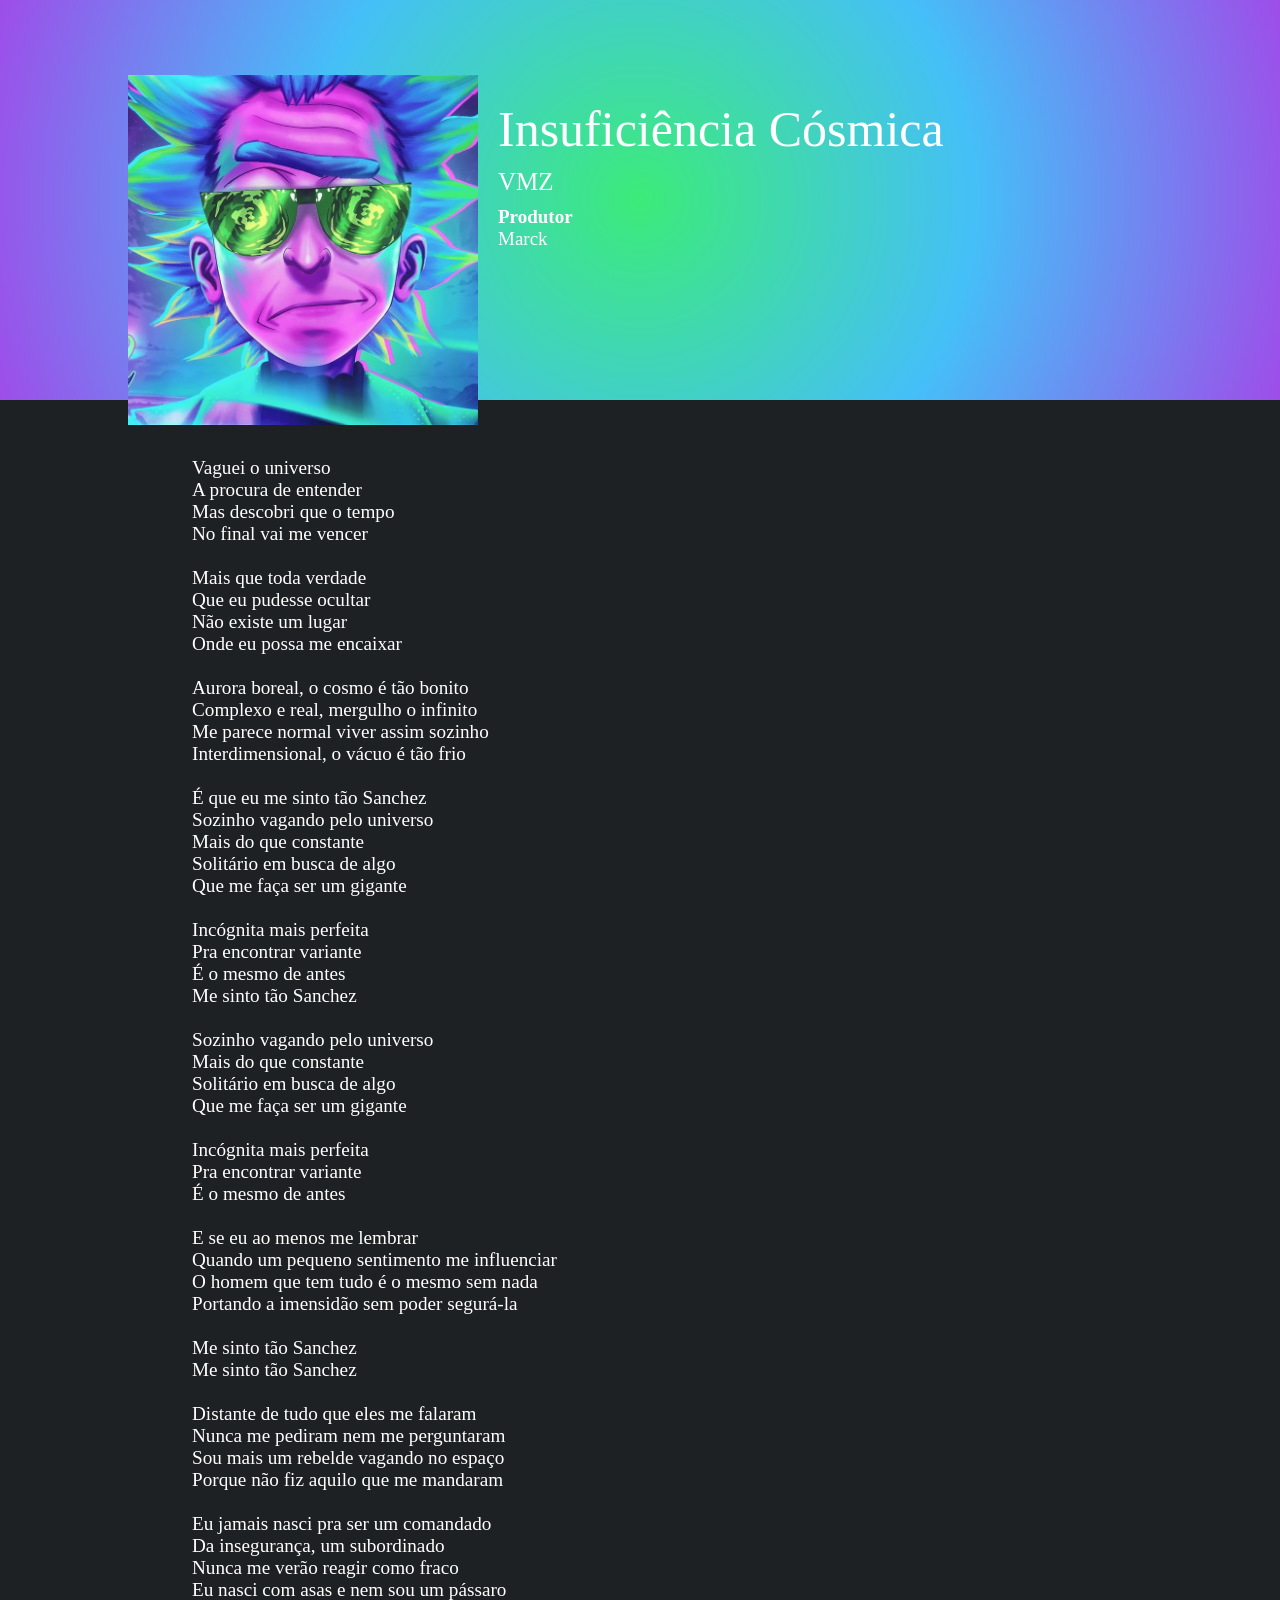
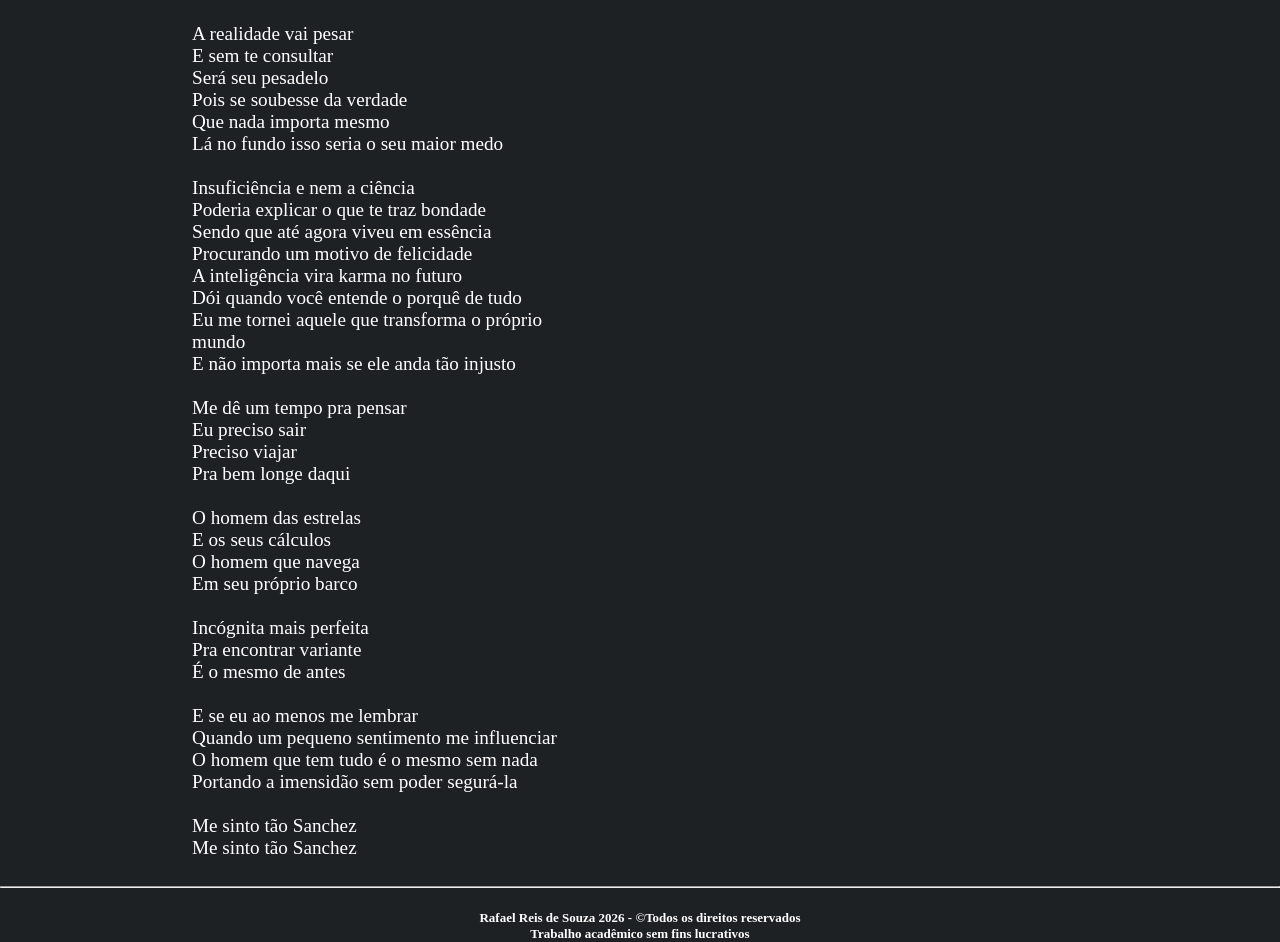
==== CSS-Rafael-Reis-de-Souza/index.html @ 6bc58813 "Criei a Página RaffPlayer" ====
<!DOCTYPE html>
<html lang="en">
<head>
    <meta charset="UTF-8">
    <meta name="viewport" content="width=device-width, initial-scale=1.0">
    <link rel="stylesheet" href="stylesheet.css">
    <link rel="icon" type="image/png" href="img/rickhead.png">
    <title>RaffPlayer</title>
</head>
<body>
        <div class="quadrado"></div>
    <div class="topo">
        <img src="img/rick.jpg" class="imagem">
        <div class="info">
            <p class="titulo">Insuficiência Cósmica</p>
            <p class="artista">VMZ</p>
            <p class="produtor"><b>Produtor </b><br>Marck</p>
        </div>
    </div>
    <div class="conteudo">
        <p class="letra"> Vaguei o universo<br>
            A procura de entender<br>
            Mas descobri que o tempo<br>
            No final vai me vencer<br>
            <br>
            Mais que toda verdade<br>
            Que eu pudesse ocultar<br>
            Não existe um lugar<br>
            Onde eu possa me encaixar<br>
            <br>
            Aurora boreal, o cosmo é tão bonito<br>
            Complexo e real, mergulho o infinito<br>
            Me parece normal viver assim sozinho<br>
            Interdimensional, o vácuo é tão frio<br>
            <br>
            É que eu me sinto tão Sanchez<br>
            Sozinho vagando pelo universo<br>
            Mais do que constante<br>
            Solitário em busca de algo<br>
            Que me faça ser um gigante<br>
            <br>
            Incógnita mais perfeita<br>
            Pra encontrar variante<br>
            É o mesmo de antes<br>
            Me sinto tão Sanchez<br>
            <br>
            Sozinho vagando pelo universo<br>
            Mais do que constante<br>
            Solitário em busca de algo<br>
            Que me faça ser um gigante<br>
            <br>
            Incógnita mais perfeita<br>
            Pra encontrar variante<br>
            É o mesmo de antes<br>
            <br>
            E se eu ao menos me lembrar<br>
            Quando um pequeno sentimento me influenciar<br>
            O homem que tem tudo é o mesmo sem nada<br>
            Portando a imensidão sem poder segurá-la<br>
            <br>
            Me sinto tão Sanchez<br>
            Me sinto tão Sanchez<br>
            <br>
            Distante de tudo que eles me falaram<br>
            Nunca me pediram nem me perguntaram<br>
            Sou mais um rebelde vagando no espaço<br>
            Porque não fiz aquilo que me mandaram<br>
            <br>
            Eu jamais nasci pra ser um comandado<br>
            Da insegurança, um subordinado<br>
            Nunca me verão reagir como fraco<br>
            Eu nasci com asas e nem sou um pássaro<br>
            <br>
            A realidade vai pesar<br>
            E sem te consultar<br>
            Será seu pesadelo<br>
            Pois se soubesse da verdade<br>
            Que nada importa mesmo<br>
            Lá no fundo isso seria o seu maior medo<br>
            <br>
            Insuficiência e nem a ciência<br>
            Poderia explicar o que te traz bondade<br>
            Sendo que até agora viveu em essência<br>
            Procurando um motivo de felicidade<br>

            A inteligência vira karma no futuro<br>
            Dói quando você entende o porquê de tudo<br>
            Eu me tornei aquele que transforma o próprio mundo<br>
            E não importa mais se ele anda tão injusto<br>
            <br>
            Me dê um tempo pra pensar<br>
            Eu preciso sair<br>
            Preciso viajar<br>
            Pra bem longe daqui<br>
            <br>
            O homem das estrelas<br>
            E os seus cálculos<br>
            O homem que navega<br>
            Em seu próprio barco<br>
            <br>
            Incógnita mais perfeita<br>
            Pra encontrar variante<br>
            É o mesmo de antes<br>
            <br>
            E se eu ao menos me lembrar<br>
            Quando um pequeno sentimento me influenciar<br>
            O homem que tem tudo é o mesmo sem nada<br>
            Portando a imensidão sem poder segurá-la<br>
            <br>
            Me sinto tão Sanchez<br>
            Me sinto tão Sanchez</p>
                <iframe class="video"
                width="560" 
                height="315" 
                src="https://www.youtube.com/embed/b_ThPYffRbo" 
                title="VMZ - Insuficiência Cósmica" 
                frameborder="0" 
                allow="accelerometer; autoplay; clipboard-write; encrypted-media; gyroscope; picture-in-picture; web-share" 
                referrerpolicy="strict-origin-when-cross-origin" 
                allowfullscreen>
            </iframe>
                
    </div>

<hr>
<h5 class="rodape"><center>Rafael Reis de Souza 2026 - &copyTodos os direitos reservados<br>Trabalho acadêmico sem fins lucrativos</center></h5>
</body>
</html>
---- CSS-Rafael-Reis-de-Souza/stylesheet.css ----
html, body {
    height: 100%;
    margin: 0;
    padding: 0;
    background-color: #1e2124;
}
.letra {
 color:white;
font-size: larger;
font-family: Verdana;
margin-left: 15%;
}
.quadrado{
    background: radial-gradient(circle, #3ceb79,#45bff8,#9e4de9 );
    width: 100%;
    height: 400px;
}
.imagem {
    width: 350px;
    height: 350px;
    object-fit: cover;
    margin-left: 10%;
    margin-top: -325px;
}   
.topo {
    display:flex;
    gap: 20px;
    flex-direction: row;
    align-items: flex-start;
    
}
.info {
    display: flex;
    flex-direction: column;
    gap: 10px;
}

.titulo {
    margin-top: -300px;
    color: white;
    font-family: Impact;
    font-size: 50px;
}
.artista {
    margin-top: -50px;
    color: white;
    font-family: Verdana;
    font-size: 25px;
}
.produtor {
    margin-top: -25px;
    color: white;
    font-family: Verdana;
    font-size: 19px;
}
.rodape {
    font-family: Verdana;
    font-size: small;
    color: white;
    
}
.conteudo {
    display:flex;
    gap: 20px;
    flex-direction: row;
    align-items: flex-start;
    margin-top: 1%;
}
.video {
    margin-left: 10%;
}
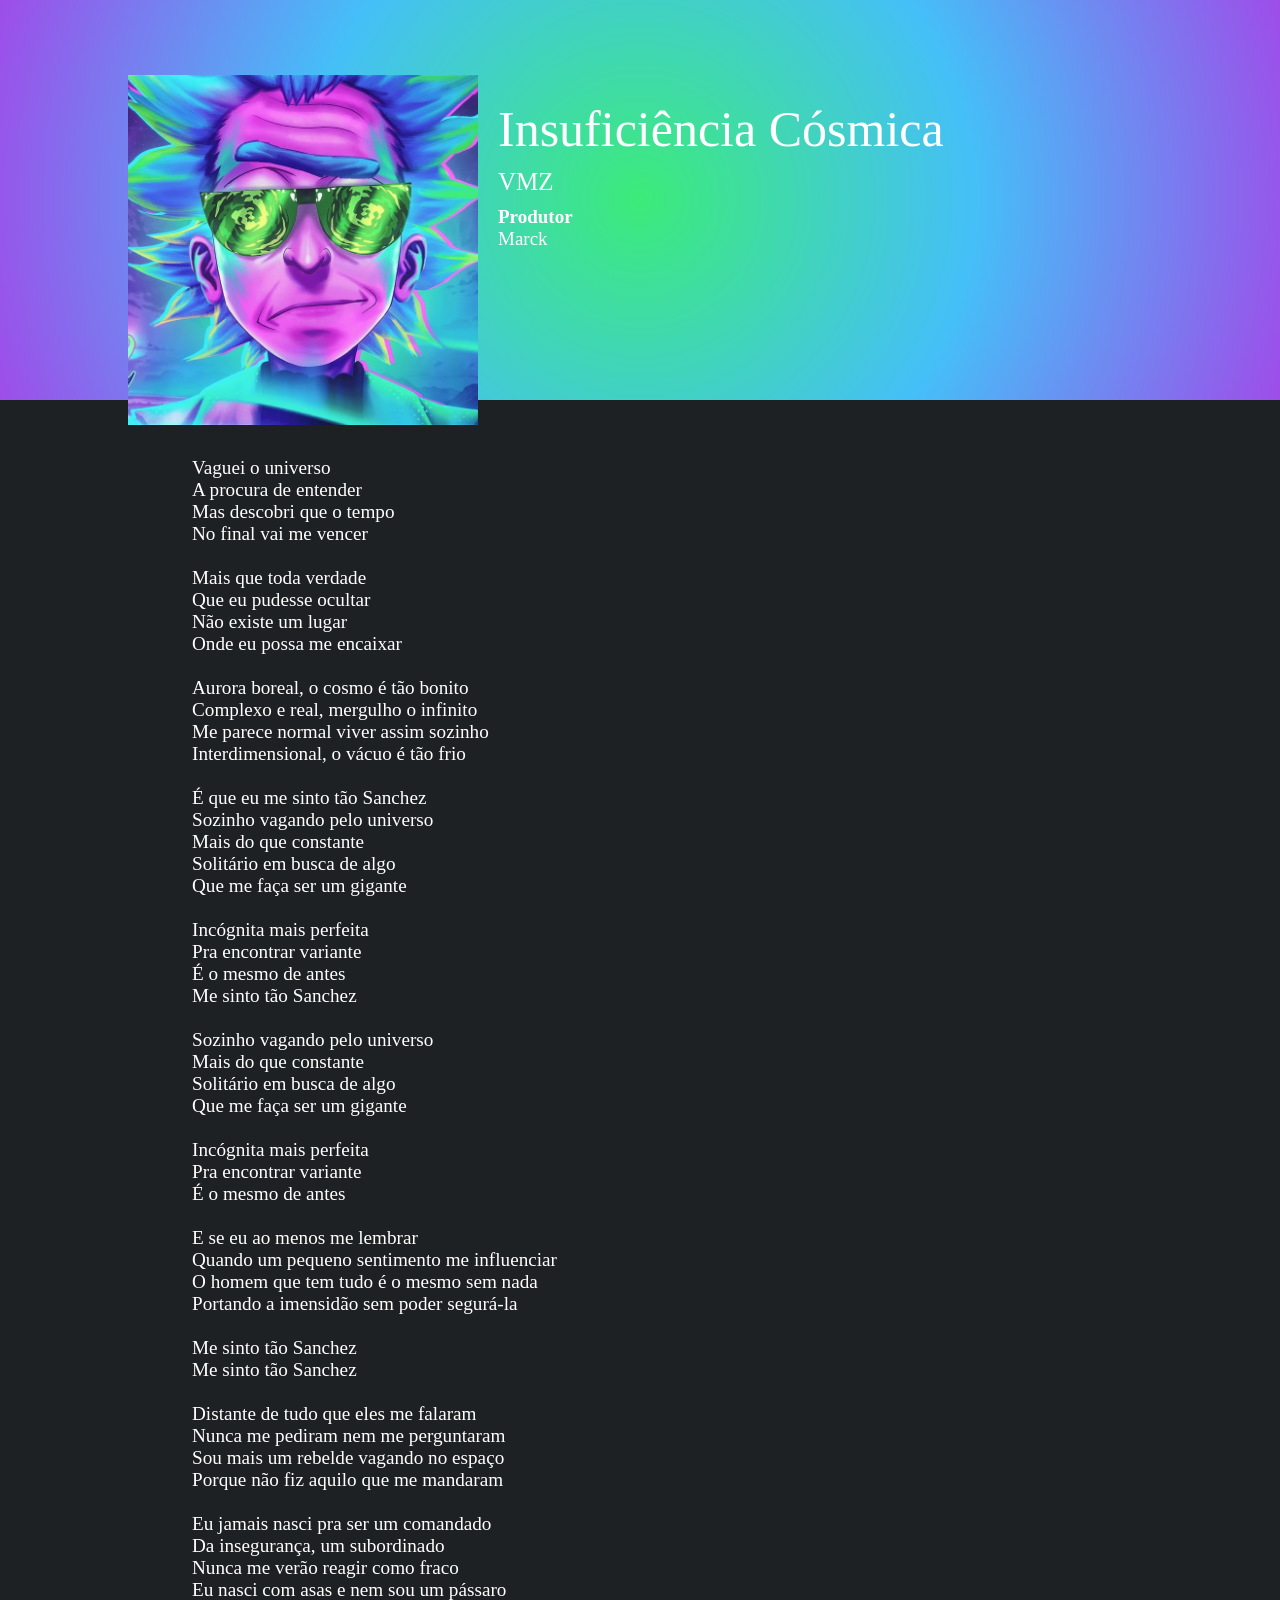
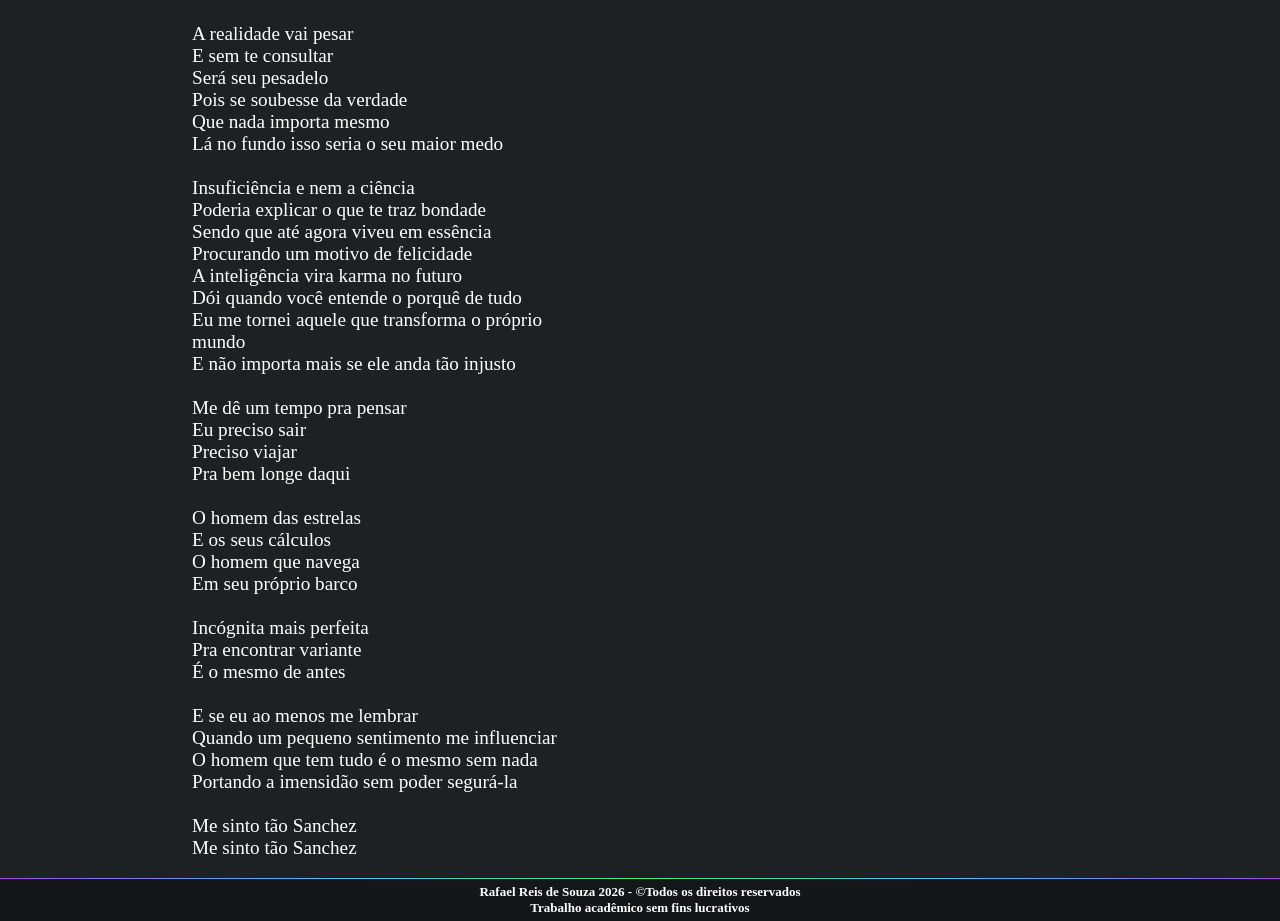
==== commit 8baa8fe8: "Identação melhorada e rodapé mais estético" ====
--- a/CSS-Rafael-Reis-de-Souza/index.html
+++ b/CSS-Rafael-Reis-de-Souza/index.html
@@ -8,7 +8,8 @@
     <title>RaffPlayer</title>
 </head>
 <body>
-        <div class="quadrado"></div>
+    <div class="quadrado"></div>
+
     <div class="topo">
         <img src="img/rick.jpg" class="imagem">
         <div class="info">
@@ -17,8 +18,10 @@
             <p class="produtor"><b>Produtor </b><br>Marck</p>
         </div>
     </div>
+
     <div class="conteudo">
-        <p class="letra"> Vaguei o universo<br>
+        <p class="letra"> 
+            Vaguei o universo<br>
             A procura de entender<br>
             Mas descobri que o tempo<br>
             No final vai me vencer<br>
@@ -109,7 +112,8 @@
             <br>
             Me sinto tão Sanchez<br>
             Me sinto tão Sanchez</p>
-                <iframe class="video"
+
+            <iframe class="video"
                 width="560" 
                 height="315" 
                 src="https://www.youtube.com/embed/b_ThPYffRbo" 
@@ -120,9 +124,7 @@
                 allowfullscreen>
             </iframe>
                 
-    </div>
-
-<hr>
-<h5 class="rodape"><center>Rafael Reis de Souza 2026 - &copyTodos os direitos reservados<br>Trabalho acadêmico sem fins lucrativos</center></h5>
+    </div><hr>
+    <h5 class="rodape"><center>Rafael Reis de Souza 2026 - &copyTodos os direitos reservados<br>Trabalho acadêmico sem fins lucrativos</center></h5>
 </body>
 </html>
--- a/CSS-Rafael-Reis-de-Souza/stylesheet.css
+++ b/CSS-Rafael-Reis-de-Souza/stylesheet.css
@@ -4,17 +4,27 @@
     padding: 0;
     background-color: #1e2124;
 }
+
+hr {
+  border: none;
+  height: 1px;
+  background: radial-gradient(circle, #3ceb79,#45bff8,#9e4de9);
+  margin: 0;
+}
+
 .letra {
- color:white;
-font-size: larger;
-font-family: Verdana;
-margin-left: 15%;
+    color:white;
+    font-size: larger;
+    font-family: Verdana;
+    margin-left: 15%;
 }
+
 .quadrado{
     background: radial-gradient(circle, #3ceb79,#45bff8,#9e4de9 );
     width: 100%;
     height: 400px;
 }
+
 .imagem {
     width: 350px;
     height: 350px;
@@ -22,6 +32,7 @@
     margin-left: 10%;
     margin-top: -325px;
 }   
+
 .topo {
     display:flex;
     gap: 20px;
@@ -29,6 +40,7 @@
     align-items: flex-start;
     
 }
+
 .info {
     display: flex;
     flex-direction: column;
@@ -41,24 +53,30 @@
     font-family: Impact;
     font-size: 50px;
 }
+
 .artista {
     margin-top: -50px;
     color: white;
     font-family: Verdana;
     font-size: 25px;
 }
+
 .produtor {
     margin-top: -25px;
     color: white;
     font-family: Verdana;
     font-size: 19px;
 }
+
 .rodape {
     font-family: Verdana;
     font-size: small;
     color: white;
-    
+    background: #14161a;
+    padding: 5px;
+    margin: 0;
 }
+
 .conteudo {
     display:flex;
     gap: 20px;
@@ -66,6 +84,7 @@
     align-items: flex-start;
     margin-top: 1%;
 }
+
 .video {
     margin-left: 10%;
 }
